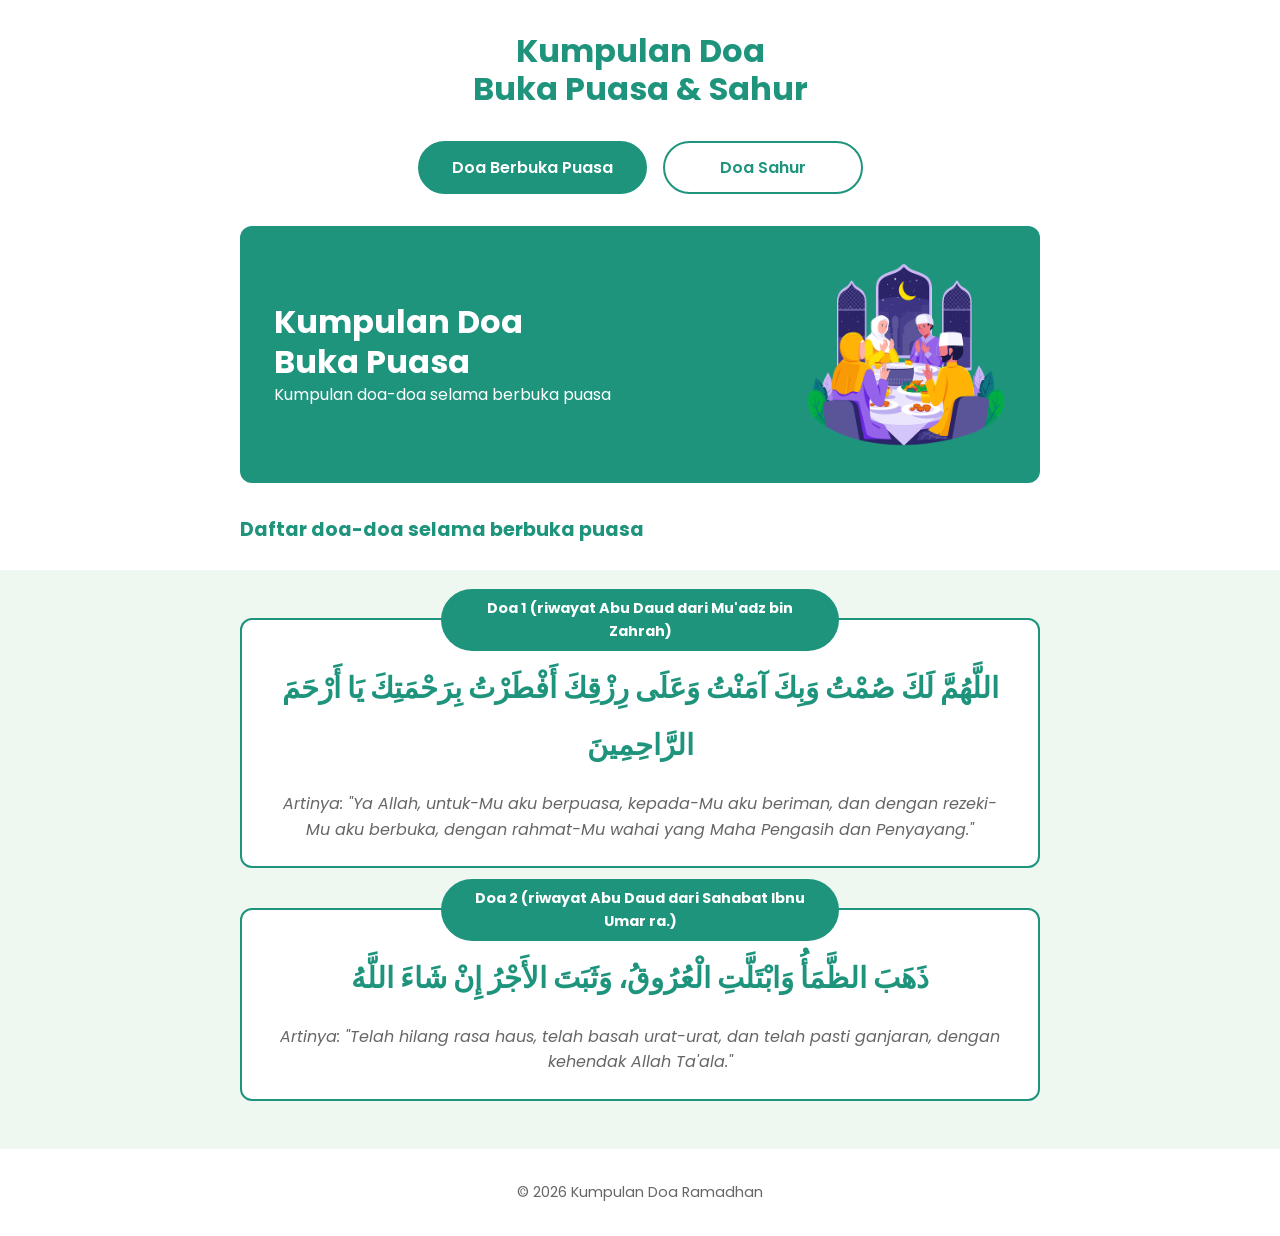
==== index.html @ 615c08e1 "update" ====
<!DOCTYPE html>
<html lang="id">
<head>
    <meta charset="UTF-8">
    <meta name="viewport" content="width=device-width, initial-scale=1.0">
    <title>Doa Buka Puasa - Kumpulan Doa Ramadhan</title>

    <link rel="preconnect" href="https://fonts.googleapis.com">
    <link rel="preconnect" href="https://fonts.gstatic.com" crossorigin>
    <link href="https://fonts.googleapis.com/css2?family=Poppins:ital,wght@0,400;0,600;0,700;1,400&display=swap" rel="stylesheet">
    <link rel="stylesheet" href="style/style.css">
</head>
<body>

    <header>
        <h1>Kumpulan Doa<br>Buka Puasa & Sahur</h1>
    </header>

    <nav class="nav-container">
        <a href="buka-puasa.html" class="nav-btn active">Doa Berbuka Puasa</a>
        <a href="doa_sahur.html" class="nav-btn">Doa Sahur</a>
    </nav>

    <main>
        <section class="hero-section">
            <div class="hero-card">
                <div class="hero-text">
                    <h2>Kumpulan Doa<br>Buka Puasa</h2>
                    <p>Kumpulan doa-doa selama berbuka puasa</p>
                </div>
                <div class="hero-illustration">
                    <img class="hero-image" src="assets/ico_iftar.png" alt="">
                </div>
            </div>
        </section>

        <p class="section-title">Daftar doa-doa selama berbuka puasa</p>

        <div class="content-wrapper">
            
            <section class="doa-container">
                <article class="doa-card">
                    <div class="doa-badge"><p>Doa 1 (riwayat Abu Daud dari Mu'adz bin Zahrah)</p></div>
                    <p class="doa-arabic">اللَّهُمَّ لَكَ صُمْتُ وَبِكَ آمَنْتُ وَعَلَى رِزْقِكَ أَفْطَرْتُ بِرَحْمَتِكَ يَا أَرْحَمَ الرَّاحِمِينَ</p>
                    <p class="doa-translation">Artinya: "Ya Allah, untuk-Mu aku berpuasa, kepada-Mu aku beriman, dan dengan rezeki-Mu aku berbuka, dengan rahmat-Mu wahai yang Maha Pengasih dan Penyayang."</p>
                </article>

                <article class="doa-card">
                    <div class="doa-badge">Doa 2 (riwayat Abu Daud dari Sahabat Ibnu Umar ra.)</div>
                    <p class="doa-arabic">ذَهَبَ الظَّمَأُ وَابْتَلَّتِ الْعُرُوقُ، وَثَبَتَ الأَجْرُ إِنْ شَاءَ اللَّهُ</p>
                    <p class="doa-translation">Artinya: "Telah hilang rasa haus, telah basah urat-urat, dan telah pasti ganjaran, dengan kehendak Allah Ta'ala."</p>
                </article>
            </section>
        </div>
    </main>

    <footer>
        <p>&copy; 2026 Kumpulan Doa Ramadhan</p>
    </footer>

</body>
</html>
---- style/style.css ----
:root {
    --primary-green: #1F947D; 
    --light-green: #eef7f0; 
    --white: #ffffff;
    --text-dark: #333333;
    --text-gray: #666666;
}

* {
    margin: 0;
    padding: 0;
    box-sizing: border-box;
    font-family: 'Poppins', sans-serif;
}

body {
    background-color: var(--white);
    color: var(--text-dark);
    line-height: 1.6;
}

header {
    text-align: center;
    padding: 2rem 1rem;
}

header h1 {
    color: var(--primary-green);
    font-size: 2rem;
    line-height: 1.2;
}

.nav-container {
    display: flex;
    justify-content: center;
    gap: 1rem;
    margin-bottom: 2rem;
    padding: 0 1rem;
    flex-wrap: wrap;
}

.nav-btn {
    text-decoration: none;
    padding: 0.75rem 2rem;
    border-radius: 50px;
    border: 2px solid var(--primary-green);
    font-weight: 600;
    color: var(--primary-green);
    transition: all 0.3s ease;
    min-width: 200px;
    text-align: center;
}

.nav-btn.active {
    background-color: var(--primary-green);
    color: var(--white);
}

.nav-btn:hover {
    background-color: var(--primary-green);
    color: var(--white);
}

.hero-section {
    max-width: 800px;
    margin: 0 auto 2rem;
    padding: 0;
}

.hero-card {
    border: 2px solid var(--primary-green);
    border-radius: 12px;
    padding: 2rem;
    display: flex;
    justify-content: space-between;
    align-items: center;
    background-color: var(--primary-green);
    gap: 1rem;
}

.hero-illustration{
    display: flex;
}

.hero-image{
    width: 200px;
}

.hero-text h2 {
    color: var(--white);
    font-size: 2rem;
    /* margin-bottom: 0.5rem; */
    line-height: 2.5rem;
}

.hero-text p {
    color: var(--white);
}

.content-wrapper {
    background-color: var(--light-green);
    padding: 3rem 1rem;
    min-height: 50vh;
}

.section-title {
    max-width: 800px;
    margin: 0 auto 1.5rem;
    font-size: 1.2rem;
    /* margin-bottom: 3rem; */
    color: var(--primary-green);
    font-weight: bold;
}

.doa-container {
    max-width: 800px;
    margin: 0 auto;
    display: flex;
    flex-direction: column;
    gap: 2.5rem;
}

.doa-card {
    background-color: var(--white);
    border: 2px solid var(--primary-green);
    border-radius: 12px;
    padding: 2.5rem 2rem 1.5rem; 
    position: relative;
    text-align: center;
}

.doa-badge {
    background-color: var(--primary-green);
    color: var(--white);
    padding: 0.5rem 1.5rem;
    border-radius: 50px;
    position: absolute;
    top: 0;
    left: 50%;
    transform: translate(-50%, -50%); 
    font-weight: bold;
    font-size: 0.9rem;
    /* white-space: nowrap; */
}

.doa-arabic {
    color: var(--primary-green);
    font-size: 1.8rem;
    font-weight: bold;
    margin-bottom: 1rem;
    line-height: 2;
    direction: rtl; 
}

.doa-translation {
    color: var(--text-gray);
    font-style: italic;
    font-size: 1rem;
}

footer {
    text-align: center;
    padding: 2rem;
    background-color: var(--white);
    color: var(--text-gray);
    font-size: 0.9rem;
}

@media (max-width: 768px) {

    body{
        padding: 0 1rem;
    }
    .hero-card {
        flex-direction: column;
        text-align: center;
    }
    
    .nav-btn {
        width: 100%;
    }
    
    .doa-arabic {
        font-size: 1.5rem;
    }
    
    .doa-badge {
        font-size: 0.8rem;
        padding: 0.4rem 1rem;
    }
}
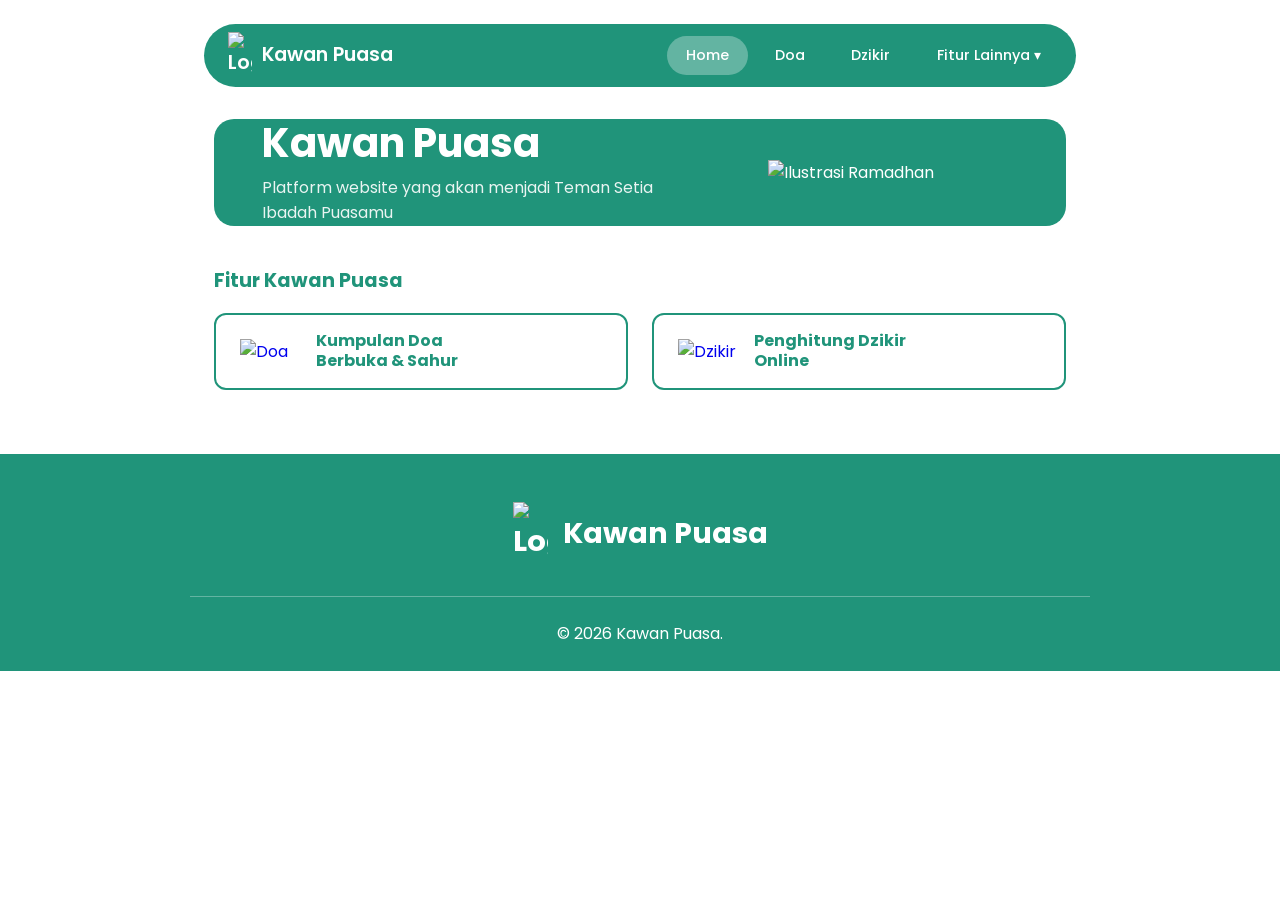
==== commit 7ea9b3b6: "fitur dzikir" ====
--- a/index.html
+++ b/index.html
@@ -3,60 +3,65 @@
 <head>
     <meta charset="UTF-8">
     <meta name="viewport" content="width=device-width, initial-scale=1.0">
-    <title>Doa Buka Puasa - Kumpulan Doa Ramadhan</title>
-
-    <link rel="preconnect" href="https://fonts.googleapis.com">
-    <link rel="preconnect" href="https://fonts.gstatic.com" crossorigin>
-    <link href="https://fonts.googleapis.com/css2?family=Poppins:ital,wght@0,400;0,600;0,700;1,400&display=swap" rel="stylesheet">
+    <title>Kawan Puasa - Homepage</title>
+    <link href="https://fonts.googleapis.com/css2?family=Poppins:wght@400;500;600;700&display=swap" rel="stylesheet">
     <link rel="stylesheet" href="style/style.css">
 </head>
 <body>
 
     <header>
-        <h1>Kumpulan Doa<br>Buka Puasa & Sahur</h1>
+        <nav class="navbar">
+            <div class="nav-brand">
+                <img src="logo.png" width="24" alt="Logo"> Kawan Puasa
+            </div>
+            <button class="hamburger" id="hamburger">
+                <span></span><span></span><span></span>
+            </button>
+            <div class="nav-links" id="navLinks">
+                <a href="index.html" class="nav-item active">Home</a>
+                <a href="buka-puasa.html" class="nav-item">Doa</a>
+                <a href="dzikir.html" class="nav-item">Dzikir</a>
+                <a href="#" class="nav-item">Fitur Lainnya ▾</a>
+            </div>
+        </nav>
     </header>
 
-    <nav class="nav-container">
-        <a href="buka-puasa.html" class="nav-btn active">Doa Berbuka Puasa</a>
-        <a href="doa_sahur.html" class="nav-btn">Doa Sahur</a>
-    </nav>
-
     <main>
-        <section class="hero-section">
+        <section class="hero-wrapper">
             <div class="hero-card">
                 <div class="hero-text">
-                    <h2>Kumpulan Doa<br>Buka Puasa</h2>
-                    <p>Kumpulan doa-doa selama berbuka puasa</p>
+                    <h1>Kawan Puasa</h1>
+                    <p>Platform website yang akan menjadi Teman Setia Ibadah Puasamu</p>
                 </div>
-                <div class="hero-illustration">
-                    <img class="hero-image" src="assets/ico_iftar.png" alt="">
-                </div>
+                <img src="hero-img.png" alt="Ilustrasi Ramadhan" class="hero-img">
             </div>
         </section>
 
-        <p class="section-title">Daftar doa-doa selama berbuka puasa</p>
-
-        <div class="content-wrapper">
-            
-            <section class="doa-container">
-                <article class="doa-card">
-                    <div class="doa-badge"><p>Doa 1 (riwayat Abu Daud dari Mu'adz bin Zahrah)</p></div>
-                    <p class="doa-arabic">اللَّهُمَّ لَكَ صُمْتُ وَبِكَ آمَنْتُ وَعَلَى رِزْقِكَ أَفْطَرْتُ بِرَحْمَتِكَ يَا أَرْحَمَ الرَّاحِمِينَ</p>
-                    <p class="doa-translation">Artinya: "Ya Allah, untuk-Mu aku berpuasa, kepada-Mu aku beriman, dan dengan rezeki-Mu aku berbuka, dengan rahmat-Mu wahai yang Maha Pengasih dan Penyayang."</p>
-                </article>
-
-                <article class="doa-card">
-                    <div class="doa-badge">Doa 2 (riwayat Abu Daud dari Sahabat Ibnu Umar ra.)</div>
-                    <p class="doa-arabic">ذَهَبَ الظَّمَأُ وَابْتَلَّتِ الْعُرُوقُ، وَثَبَتَ الأَجْرُ إِنْ شَاءَ اللَّهُ</p>
-                    <p class="doa-translation">Artinya: "Telah hilang rasa haus, telah basah urat-urat, dan telah pasti ganjaran, dengan kehendak Allah Ta'ala."</p>
-                </article>
-            </section>
-        </div>
+        <section class="container">
+            <h2 class="section-title">Fitur Kawan Puasa</h2>
+            <div class="features-grid">
+                <a href="buka-puasa.html" class="feature-card">
+                    <img src="doa-icon.png" alt="Doa">
+                    <h3>Kumpulan Doa<br>Berbuka & Sahur</h3>
+                </a>
+                <a href="dzikir.html" class="feature-card">
+                    <img src="tasbih-icon.png" alt="Dzikir">
+                    <h3>Penghitung Dzikir<br>Online</h3>
+                </a>
+            </div>
+        </section>
     </main>
 
     <footer>
-        <p>&copy; 2026 Kumpulan Doa Ramadhan</p>
+        <div class="footer-logo">
+            <img src="logo.png" width="35" alt="Logo"> Kawan Puasa
+        </div>
+        <hr>
+        <p>&copy; 2026 Kawan Puasa.</p>
     </footer>
 
+    <script src="js/dzikir.js">
+        
+    </script>
 </body>
 </html>
--- a/style/style.css
+++ b/style/style.css
@@ -1,6 +1,8 @@
+/* style.css */
 :root {
-    --primary-green: #1F947D; 
-    --light-green: #eef7f0; 
+    --primary-green: #20947A; /* Menyesuaikan warna teal-green di desain */
+    --primary-hover: #1a7a64;
+    --light-green: #E8F3EE; /* Background hijau sangat muda */
     --white: #ffffff;
     --text-dark: #333333;
     --text-gray: #666666;
@@ -19,128 +21,210 @@
     line-height: 1.6;
 }
 
+/* --- UTILITIES --- */
+.container {
+    max-width: 900px;
+    margin: 0 auto;
+    padding: 0 1.5rem;
+}
+
+.bg-light {
+    background-color: var(--light-green);
+    padding: 3rem 0;
+    width: 100%;
+}
+
+/* --- NAVBAR KAPSUL --- */
 header {
-    text-align: center;
-    padding: 2rem 1rem;
-}
-
-header h1 {
-    color: var(--primary-green);
-    font-size: 2rem;
+    padding: 1.5rem 1.5rem 0.5rem;
+    max-width: 920px;
+    margin: 0 auto;
+}
+
+.navbar {
+    background-color: var(--primary-green);
+    border-radius: 50px;
+    display: flex;
+    justify-content: space-between;
+    align-items: center;
+    padding: 0.5rem 1rem 0.5rem 1.5rem;
+    color: var(--white);
+    position: relative;
+}
+
+.nav-brand {
+    display: flex;
+    align-items: center;
+    gap: 10px;
+    font-size: 1.2rem;
+    font-weight: 600;
+}
+
+.nav-links {
+    display: flex;
+    gap: 0.5rem;
+}
+
+.nav-item {
+    text-decoration: none;
+    color: var(--white);
+    padding: 0.5rem 1.2rem;
+    border-radius: 50px;
+    font-size: 0.9rem;
+    font-weight: 500;
+    transition: background 0.3s;
+}
+
+.nav-item.active, .nav-item:hover {
+    background-color: rgba(255, 255, 255, 0.3);
+}
+
+.hamburger {
+    display: none;
+    background: none;
+    border: none;
+    cursor: pointer;
+    flex-direction: column;
+    gap: 4px;
+    padding: 10px;
+}
+
+.hamburger span {
+    display: block;
+    width: 25px;
+    height: 3px;
+    background-color: var(--white);
+    border-radius: 3px;
+}
+
+/* --- HERO SECTION --- */
+.hero-wrapper {
+    max-width: 900px;
+    margin: 1.5rem auto 2.5rem;
+    padding: 0 1.5rem;
+}
+
+.hero-card {
+    background-color: var(--primary-green);
+    border-radius: 20px;
+    padding: 0 3rem;
+    display: flex;
+    justify-content: space-between;
+    align-items: center;
+    color: var(--white);
+    gap: 2rem;
+}
+
+.hero-text h1 {
+    font-size: 2.5rem;
     line-height: 1.2;
-}
-
-.nav-container {
-    display: flex;
-    justify-content: center;
+    margin-bottom: 0.5rem;
+}
+
+.hero-text p {
+    font-size: 1rem;
+    opacity: 0.9;
+    max-width: 400px;
+}
+
+.hero-img {
+    max-width: 250px;
+    width: 100%;
+    height: auto;
+}
+
+/* --- HOMEPAGE FITUR --- */
+.section-title {
+    color: var(--primary-green);
+    font-size: 1.2rem;
+    font-weight: 700;
+    margin-bottom: 1rem;
+}
+
+.features-grid {
+    display: flex;
+    gap: 1.5rem;
+    margin-bottom: 4rem;
+}
+
+.feature-card {
+    flex: 1;
+    border: 2px solid var(--primary-green);
+    border-radius: 12px;
+    padding: 1rem 1.5rem;
+    display: flex;
+    align-items: center;
+    gap: 1rem;
+    text-decoration: none;
+    transition: background 0.3s;
+}
+
+.feature-card:hover {
+    background-color: var(--light-green);
+}
+
+.feature-card img {
+    width: 60px;
+}
+
+.feature-card h3 {
+    color: var(--primary-green);
+    font-size: 1rem;
+    line-height: 1.3;
+}
+
+/* --- DOA SECTION --- */
+.doa-tabs {
+    display: flex;
     gap: 1rem;
     margin-bottom: 2rem;
-    padding: 0 1rem;
-    flex-wrap: wrap;
-}
-
-.nav-btn {
+}
+
+.doa-tab-btn {
+    flex: 1;
+    text-align: center;
+    padding: 0.8rem;
+    border-radius: 50px;
+    border: 2px solid var(--primary-green);
+    color: var(--primary-green);
+    font-weight: 600;
     text-decoration: none;
-    padding: 0.75rem 2rem;
-    border-radius: 50px;
-    border: 2px solid var(--primary-green);
-    font-weight: 600;
-    color: var(--primary-green);
-    transition: all 0.3s ease;
-    min-width: 200px;
-    text-align: center;
-}
-
-.nav-btn.active {
-    background-color: var(--primary-green);
-    color: var(--white);
-}
-
-.nav-btn:hover {
-    background-color: var(--primary-green);
-    color: var(--white);
-}
-
-.hero-section {
-    max-width: 800px;
-    margin: 0 auto 2rem;
-    padding: 0;
-}
-
-.hero-card {
+    transition: 0.3s;
+}
+
+.doa-tab-btn.active, .doa-tab-btn:hover {
+    background-color: var(--primary-green);
+    color: var(--white);
+}
+
+.doa-list {
+    display: flex;
+    flex-direction: column;
+    gap: 2.5rem;
+    margin-top: 1.5rem;
+}
+
+.doa-item {
+    background: var(--white);
     border: 2px solid var(--primary-green);
     border-radius: 12px;
-    padding: 2rem;
-    display: flex;
-    justify-content: space-between;
-    align-items: center;
-    background-color: var(--primary-green);
-    gap: 1rem;
-}
-
-.hero-illustration{
-    display: flex;
-}
-
-.hero-image{
-    width: 200px;
-}
-
-.hero-text h2 {
-    color: var(--white);
-    font-size: 2rem;
-    /* margin-bottom: 0.5rem; */
-    line-height: 2.5rem;
-}
-
-.hero-text p {
-    color: var(--white);
-}
-
-.content-wrapper {
-    background-color: var(--light-green);
-    padding: 3rem 1rem;
-    min-height: 50vh;
-}
-
-.section-title {
-    max-width: 800px;
-    margin: 0 auto 1.5rem;
-    font-size: 1.2rem;
-    /* margin-bottom: 3rem; */
-    color: var(--primary-green);
-    font-weight: bold;
-}
-
-.doa-container {
-    max-width: 800px;
-    margin: 0 auto;
-    display: flex;
-    flex-direction: column;
-    gap: 2.5rem;
-}
-
-.doa-card {
-    background-color: var(--white);
-    border: 2px solid var(--primary-green);
-    border-radius: 12px;
-    padding: 2.5rem 2rem 1.5rem; 
+    padding: 2.5rem 2rem 1.5rem;
+    text-align: center;
     position: relative;
-    text-align: center;
 }
 
 .doa-badge {
-    background-color: var(--primary-green);
-    color: var(--white);
-    padding: 0.5rem 1.5rem;
-    border-radius: 50px;
     position: absolute;
     top: 0;
     left: 50%;
-    transform: translate(-50%, -50%); 
-    font-weight: bold;
+    transform: translate(-50%, -50%);
+    background-color: var(--primary-green);
+    color: var(--white);
+    padding: 0.5rem 1.5rem;
+    border-radius: 50px;
+    font-weight: 600;
     font-size: 0.9rem;
-    /* white-space: nowrap; */
+    white-space: nowrap;
 }
 
 .doa-arabic {
@@ -149,43 +233,187 @@
     font-weight: bold;
     margin-bottom: 1rem;
     line-height: 2;
-    direction: rtl; 
-}
-
-.doa-translation {
+}
+
+.doa-arti {
     color: var(--text-gray);
     font-style: italic;
+    font-size: 0.95rem;
+}
+
+/* --- DZIKIR SECTION --- */
+.dzikir-box {
+    display: flex;
+    align-items: center;
+    justify-content: center;
+    background-color: var(--light-green);
+    border-radius: 20px;
+    padding: 2rem;
+    /* max-width: 600px; */
+    margin: 0 auto 3rem;
+}
+
+.dzikir-box-in{
+    
+    width: 500px;
+}
+
+.target-label {
+    display: block;
+    color: var(--primary-green);
+    font-weight: 700;
+    margin-bottom: 0.5rem;
+}
+
+.target-input {
+    width: 100%;
+    padding: 1rem 1.5rem;
+    border: 1px solid var(--primary-green);
+    border-radius: 50px;
     font-size: 1rem;
-}
-
+    outline: none;
+    margin-bottom: 1.5rem;
+}
+
+.counter-ui {
+    display: flex;
+    gap: 1rem;
+    height: 140px;
+    margin-bottom: 1rem;
+}
+
+.btn-count {
+    background-color: var(--primary-green);
+    color: var(--white);
+    border: none;
+    border-radius: 15px;
+    width: 70px;
+    font-size: 3rem;
+    font-weight: bold;
+    cursor: pointer;
+    transition: 0.1s;
+}
+
+.btn-count:active, .btn-reset:active {
+    transform: scale(0.95);
+}
+
+.count-display {
+    flex: 1;
+    background-color: var(--primary-green);
+    color: var(--white);
+    border-radius: 15px;
+    display: flex;
+    justify-content: center;
+    align-items: center;
+    font-size: 6rem;
+    font-weight: 700;
+}
+
+.btn-reset {
+    width: 100%;
+    background-color: var(--primary-green);
+    color: var(--white);
+    border: none;
+    border-radius: 50px;
+    padding: 1rem;
+    font-size: 1.1rem;
+    font-weight: bold;
+    cursor: pointer;
+}
+
+.notif {
+    text-align: center;
+    color: var(--primary-green);
+    font-weight: bold;
+    margin-top: 1rem;
+    display: none;
+}
+
+/* --- FOOTER --- */
 footer {
+    background-color: var(--primary-green);
+    color: var(--white);
     text-align: center;
-    padding: 2rem;
-    background-color: var(--white);
-    color: var(--text-gray);
-    font-size: 0.9rem;
-}
-
+    padding: 3rem 1.5rem 1.5rem;
+    margin-top: 2rem;
+}
+
+.footer-logo {
+    display: flex;
+    justify-content: center;
+    align-items: center;
+    gap: 15px;
+    font-size: 1.8rem;
+    font-weight: 700;
+    margin-bottom: 2rem;
+}
+
+footer hr {
+    border: 0;
+    border-top: 1px solid rgba(255,255,255,0.3);
+    max-width: 900px;
+    margin: 0 auto 1.5rem;
+}
+
+/* --- RESPONSIVE MOBILE --- */
 @media (max-width: 768px) {
-
-    body{
-        padding: 0 1rem;
-    }
+    .nav-links {
+        display: none;
+        position: absolute;
+        top: 110%;
+        left: 0;
+        right: 0;
+        background-color: var(--primary-green);
+        flex-direction: column;
+        padding: 1rem;
+        border-radius: 20px;
+        z-index: 10;
+    }
+
+    .nav-links.show {
+        display: flex;
+    }
+
+    .hamburger {
+        display: flex;
+    }
+
     .hero-card {
         flex-direction: column;
         text-align: center;
+        padding: 2rem 1.5rem;
+    }
+
+    .hero-img {
+        max-width: 200px;
+    }
+
+    .features-grid {
+        flex-direction: column;
+    }
+
+    .doa-tabs {
+        flex-direction: column;
+    }
+
+    .counter-ui {
+        height: 100px;
     }
     
-    .nav-btn {
-        width: 100%;
-    }
-    
-    .doa-arabic {
-        font-size: 1.5rem;
-    }
-    
+    .count-display {
+        font-size: 4rem;
+    }
+
+    .btn-count {
+        width: 60px;
+        font-size: 2rem;
+    }
+
     .doa-badge {
-        font-size: 0.8rem;
-        padding: 0.4rem 1rem;
+        white-space: normal;
+        width: 90%;
+        font-size: 0.85rem;
+        line-height: 1.4;
     }
 }
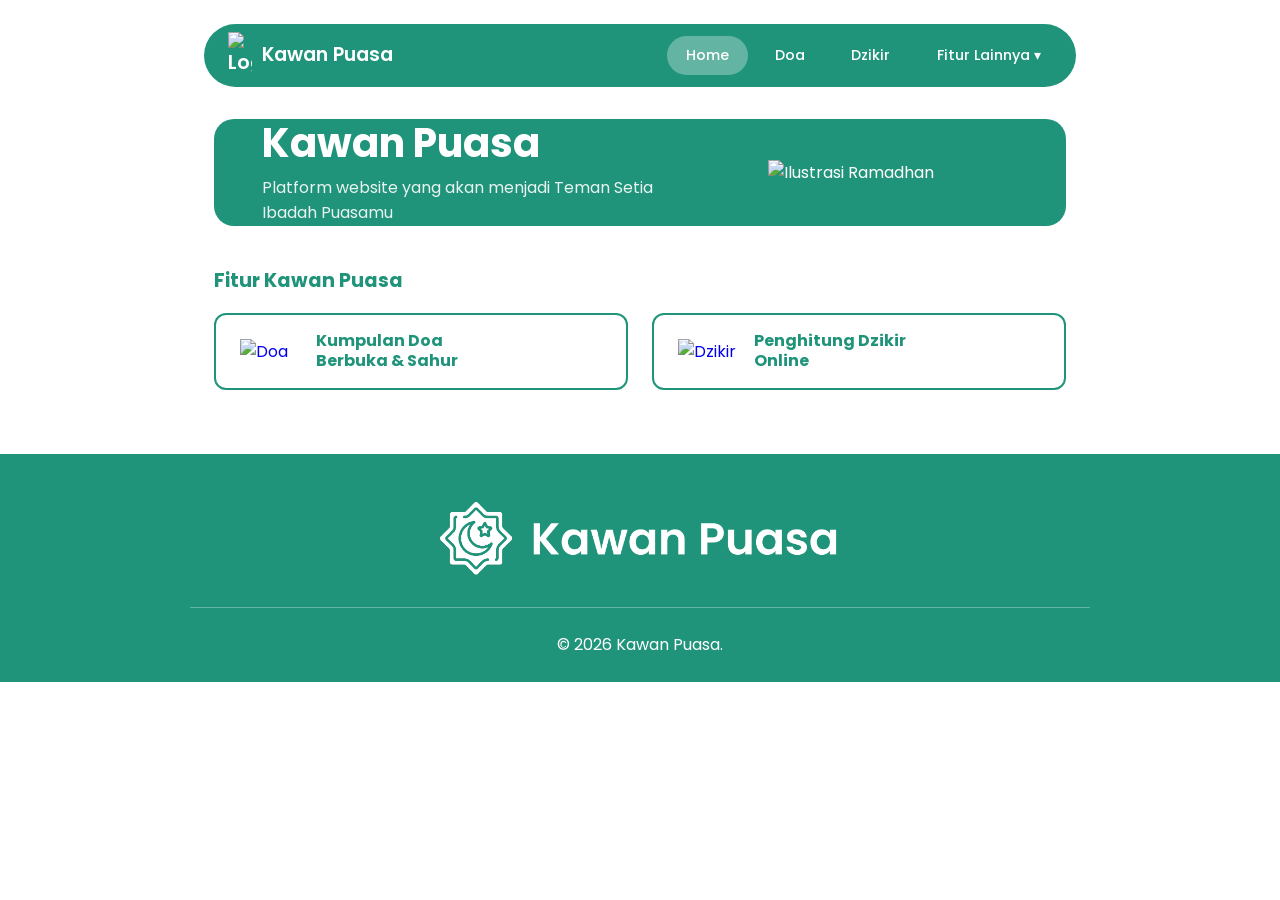
==== commit 984a72f9: "fixing ico pray" ====
--- a/index.html
+++ b/index.html
@@ -54,7 +54,7 @@
 
     <footer>
         <div class="footer-logo">
-            <img src="logo.png" width="35" alt="Logo"> Kawan Puasa
+            <img src="assets/logo_kawan_puasa.png" width="400" alt="Logo">
         </div>
         <hr>
         <p>&copy; 2026 Kawan Puasa.</p>
--- a/style/style.css
+++ b/style/style.css
@@ -1,8 +1,7 @@
-/* style.css */
 :root {
-    --primary-green: #20947A; /* Menyesuaikan warna teal-green di desain */
+    --primary-green: #20947A; 
     --primary-hover: #1a7a64;
-    --light-green: #E8F3EE; /* Background hijau sangat muda */
+    --light-green: #E8F3EE; 
     --white: #ffffff;
     --text-dark: #333333;
     --text-gray: #666666;
@@ -21,7 +20,6 @@
     line-height: 1.6;
 }
 
-/* --- UTILITIES --- */
 .container {
     max-width: 900px;
     margin: 0 auto;
@@ -34,7 +32,6 @@
     width: 100%;
 }
 
-/* --- NAVBAR KAPSUL --- */
 header {
     padding: 1.5rem 1.5rem 0.5rem;
     max-width: 920px;
@@ -97,7 +94,6 @@
     border-radius: 3px;
 }
 
-/* --- HERO SECTION --- */
 .hero-wrapper {
     max-width: 900px;
     margin: 1.5rem auto 2.5rem;
@@ -133,7 +129,6 @@
     height: auto;
 }
 
-/* --- HOMEPAGE FITUR --- */
 .section-title {
     color: var(--primary-green);
     font-size: 1.2rem;
@@ -173,7 +168,6 @@
     line-height: 1.3;
 }
 
-/* --- DOA SECTION --- */
 .doa-tabs {
     display: flex;
     gap: 1rem;
@@ -241,7 +235,6 @@
     font-size: 0.95rem;
 }
 
-/* --- DZIKIR SECTION --- */
 .dzikir-box {
     display: flex;
     align-items: center;
@@ -330,7 +323,6 @@
     display: none;
 }
 
-/* --- FOOTER --- */
 footer {
     background-color: var(--primary-green);
     color: var(--white);
@@ -356,7 +348,6 @@
     margin: 0 auto 1.5rem;
 }
 
-/* --- RESPONSIVE MOBILE --- */
 @media (max-width: 768px) {
     .nav-links {
         display: none;
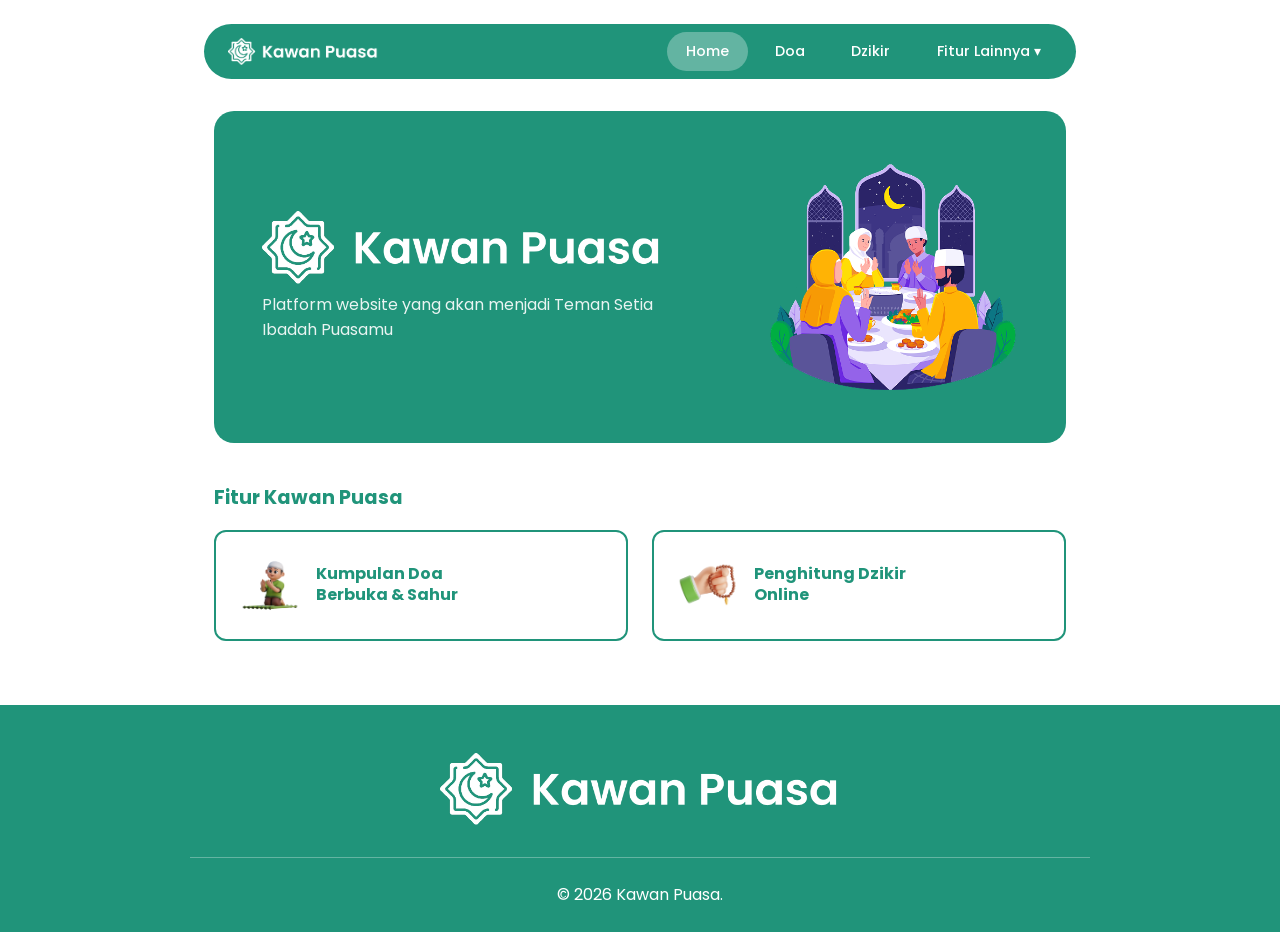
==== commit dc3b7dc2: "fixing homepage" ====
--- a/index.html
+++ b/index.html
@@ -12,15 +12,15 @@
     <header>
         <nav class="navbar">
             <div class="nav-brand">
-                <img src="logo.png" width="24" alt="Logo"> Kawan Puasa
+                <img src="assets/logo_kawan_puasa.png" width="150" alt="Logo"> 
             </div>
             <button class="hamburger" id="hamburger">
                 <span></span><span></span><span></span>
             </button>
             <div class="nav-links" id="navLinks">
-                <a href="index.html" class="nav-item active">Home</a>
-                <a href="buka-puasa.html" class="nav-item">Doa</a>
-                <a href="dzikir.html" class="nav-item">Dzikir</a>
+                <a href="/" class="nav-item active">Home</a>
+                <a href="features/1_fitur_doa/doa_berbuka.html" class="nav-item">Doa</a>
+                <a href="features/2_fitur_dzikir/" class="nav-item">Dzikir</a>
                 <a href="#" class="nav-item">Fitur Lainnya ▾</a>
             </div>
         </nav>
@@ -30,22 +30,22 @@
         <section class="hero-wrapper">
             <div class="hero-card">
                 <div class="hero-text">
-                    <h1>Kawan Puasa</h1>
+                    <img src="assets/logo_kawan_puasa.png" alt="" class="hero-icon">
                     <p>Platform website yang akan menjadi Teman Setia Ibadah Puasamu</p>
                 </div>
-                <img src="hero-img.png" alt="Ilustrasi Ramadhan" class="hero-img">
+                <img src="assets/ico_iftar.png" alt="Ilustrasi Ramadhan" class="hero-img">
             </div>
         </section>
 
         <section class="container">
             <h2 class="section-title">Fitur Kawan Puasa</h2>
             <div class="features-grid">
-                <a href="buka-puasa.html" class="feature-card">
-                    <img src="doa-icon.png" alt="Doa">
+                <a href="features/1_fitur_doa/doa_berbuka.html" class="feature-card">
+                    <img src="assets/doa_3d.png" alt="Doa">
                     <h3>Kumpulan Doa<br>Berbuka & Sahur</h3>
                 </a>
-                <a href="dzikir.html" class="feature-card">
-                    <img src="tasbih-icon.png" alt="Dzikir">
+                <a href="features/2_fitur_dzikir/" class="feature-card">
+                    <img src="assets/dzikir_3d.png" alt="Dzikir">
                     <h3>Penghitung Dzikir<br>Online</h3>
                 </a>
             </div>
--- a/style/style.css
+++ b/style/style.css
@@ -103,12 +103,16 @@
 .hero-card {
     background-color: var(--primary-green);
     border-radius: 20px;
-    padding: 0 3rem;
+    padding: 3rem 3rem;
     display: flex;
     justify-content: space-between;
     align-items: center;
     color: var(--white);
     gap: 2rem;
+}
+
+.hero-icon{
+    width: 400px;
 }
 
 .hero-text h1 {
@@ -377,7 +381,7 @@
     }
 
     .hero-img {
-        max-width: 200px;
+        width: 200px;
     }
 
     .features-grid {
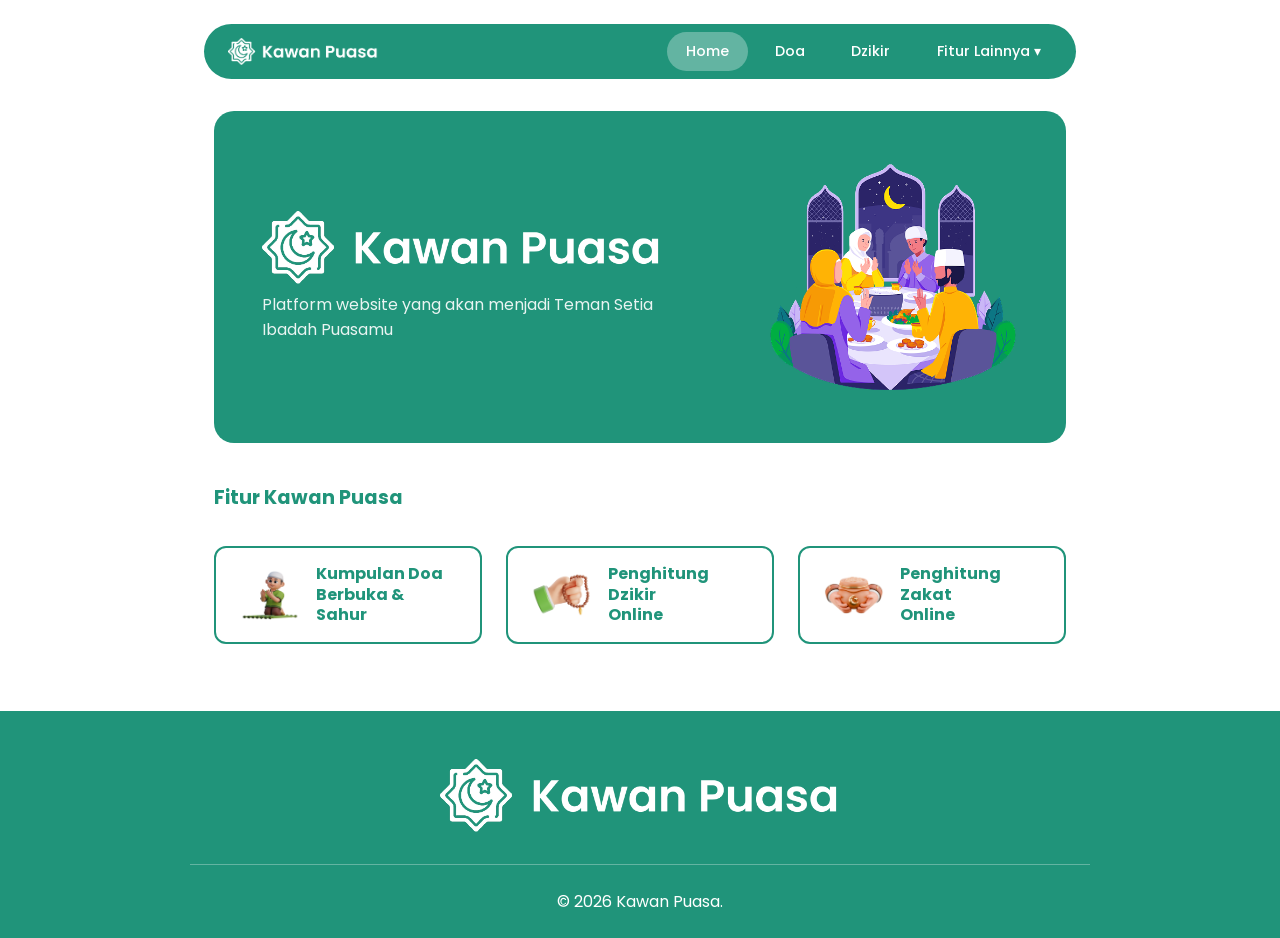
==== commit 1f9960f0: "add zakat menu in homepage" ====
--- a/index.html
+++ b/index.html
@@ -48,6 +48,10 @@
                     <img src="assets/dzikir_3d.png" alt="Dzikir">
                     <h3>Penghitung Dzikir<br>Online</h3>
                 </a>
+                <a href="features/3_fitur_zakat/" class="feature-card">
+                    <img src="assets/ico_zakat.png" alt="Dzikir">
+                    <h3>Penghitung Zakat<br>Online</h3>
+                </a>
             </div>
         </section>
     </main>
--- a/style/style.css
+++ b/style/style.css
@@ -14,7 +14,13 @@
     font-family: 'Poppins', sans-serif;
 }
 
+
+
 body {
+    /* min-width: 100%; */
+    position: relative;
+    min-height: 100vh;
+    padding-bottom: 230px;
     background-color: var(--white);
     color: var(--text-dark);
     line-height: 1.6;
@@ -137,7 +143,7 @@
     color: var(--primary-green);
     font-size: 1.2rem;
     font-weight: 700;
-    margin-bottom: 1rem;
+    margin-bottom: 2rem;
 }
 
 .features-grid {
@@ -328,6 +334,10 @@
 }
 
 footer {
+    position: absolute;
+    left: 0;
+    bottom: 0;
+    width: 100%;
     background-color: var(--primary-green);
     color: var(--white);
     text-align: center;
@@ -352,7 +362,163 @@
     margin: 0 auto 1.5rem;
 }
 
+/* zakat */
+
+.zakat-menu {
+    display: flex;
+    gap: 1.5rem;
+    margin-bottom: 3rem;
+    flex-wrap: wrap;
+}
+
+.zakat-card {
+    flex: 1;
+    min-width: 150px;
+    border: 2px solid var(--primary-green);
+    border-radius: 12px;
+    padding: 1.5rem 1rem;
+    text-align: center;
+    text-decoration: none;
+    color: var(--primary-green);
+    font-weight: 700;
+    transition: all 0.3s;
+    background-color: var(--white);
+    display: flex;
+    flex-direction: column;
+    align-items: center;
+    gap: 0.5rem;
+}
+
+.zakat-card.active, .zakat-card:hover {
+    background-color: var(--primary-green);
+    color: var(--white);
+}
+
+.zakat-card img {
+    height: 40px;
+    margin-bottom: 0.5rem;
+}
+
+/* --- ZAKAT CALCULATOR FORM --- */
+.zakat-calc-container {
+    display: flex;
+    gap: 3rem;
+    align-items: flex-start;
+}
+
+.zakat-form {
+    flex: 3;
+    display: flex;
+    flex-direction: column;
+    gap: 1.5rem;
+}
+
+.form-group {
+    display: flex;
+    flex-direction: column;
+    gap: 0.5rem;
+}
+
+.form-label {
+    font-weight: 600;
+    color: var(--text-gray);
+    font-size: 0.95rem;
+}
+
+.input-group {
+    display: flex;
+    align-items: center;
+    width: 100%;
+}
+
+.input-addon {
+    background-color: var(--primary-green);
+    color: var(--white);
+    font-weight: 700;
+    padding: 0.8rem 1.2rem;
+    border-radius: 50px 0 0 50px;
+    border: 1px solid var(--primary-green);
+}
+
+.input-zakat {
+    flex: 1;
+    padding: 0.8rem 1.2rem;
+    border: 1px solid var(--primary-green);
+    border-left: none;
+    border-radius: 0 50px 50px 0;
+    outline: none;
+    font-size: 1rem;
+    color: var(--text-dark);
+}
+
+.input-zakat[readonly] {
+    background-color: #f0f0f0;
+    color: var(--text-gray);
+}
+
+.form-note {
+    color: #d93025;
+    font-size: 0.75rem;
+    font-style: italic;
+    font-weight: 700;
+    margin-top: 0.2rem;
+}
+
+/* --- RESULT BOX --- */
+.zakat-result {
+    flex: 2;
+    background-color: var(--primary-green);
+    border-radius: 20px;
+    padding: 2rem;
+    text-align: center;
+    color: var(--white);
+    position: sticky;
+    top: 20px;
+}
+
+.zakat-result h3 {
+    font-size: 1.1rem;
+    margin-bottom: 1rem;
+}
+
+.result-output {
+    background-color: var(--white);
+    color: var(--primary-green);
+    font-size: 1.5rem;
+    font-weight: 700;
+    padding: 1rem;
+    border-radius: 50px;
+    margin-bottom: 1.5rem;
+    width: 100%;
+    border: none;
+    text-align: center;
+}
+
+.btn-bayar {
+    background-color: #1a7a64;
+    color: var(--white);
+    border: 2px solid var(--white);
+    border-radius: 50px;
+    padding: 0.8rem 2rem;
+    font-weight: 700;
+    font-size: 1rem;
+    cursor: pointer;
+    width: 100%;
+    transition: 0.3s;
+}
+
+.btn-bayar:hover {
+    background-color: var(--white);
+    color: var(--primary-green);
+}
+
 @media (max-width: 768px) {
+    .zakat-calc-container {
+        flex-direction: column;
+    }
+    .zakat-result {
+        width: 100%;
+    }
     .nav-links {
         display: none;
         position: absolute;
